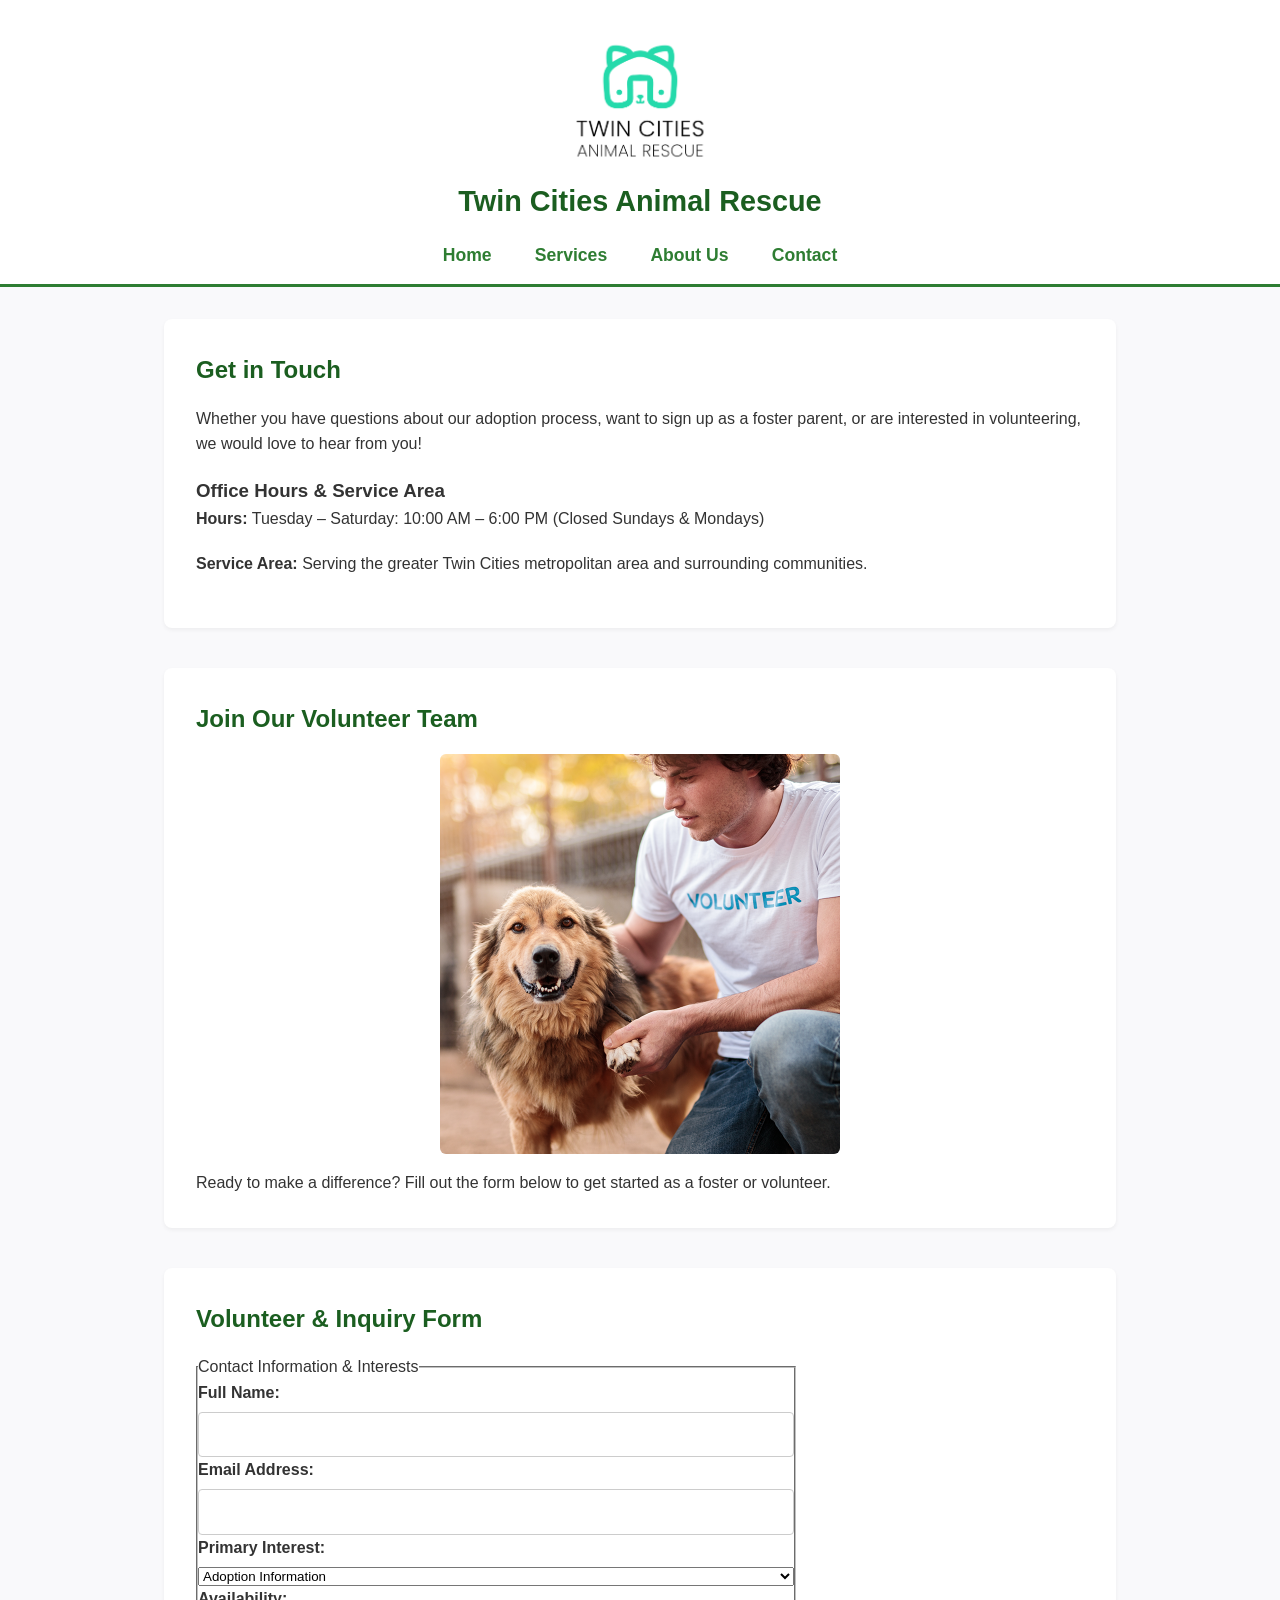
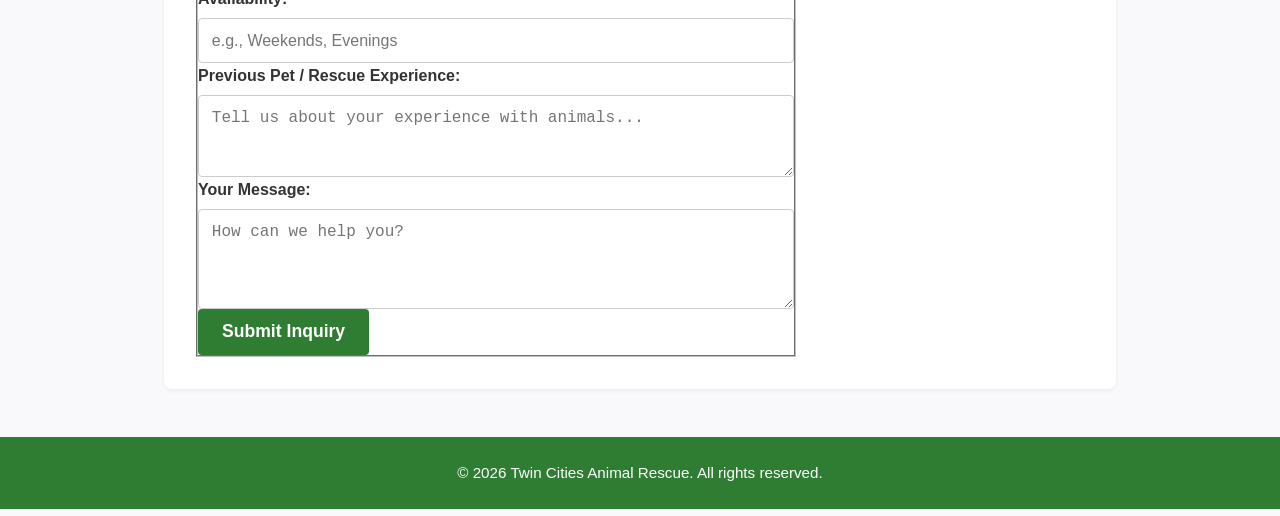
==== contact.html @ de8c1974 "Add files via upload" ====
<!DOCTYPE html>
<html lang="en">
<head>
    <meta charset="UTF-8">
    <meta name="viewport" content="width=device-width, initial-scale=1.0">
    <title>Twin Cities Animal Rescue - Contact Us</title>
    <link rel="stylesheet" href="styles.css">
</head>
<body>

    <!-- Header & Navigation -->
    <header>
        <img src="rescue-logo_c.png" alt="Twin Cities Animal Rescue Logo" width="150">
        <h1>Twin Cities Animal Rescue</h1>
        <nav>
            <ul>
                <li><a href="index.html">Home</a></li>
                <li><a href="services.html">Services</a></li>
                <li><a href="about.html">About Us</a></li>
                <li><a href="contact.html">Contact</a></li>
            </ul>
        </nav>
    </header>

    <!-- Main Content Area -->
    <main>
        <!-- Page Title & Info Section -->
        <section>
            <h2>Get in Touch</h2>
            <p>Whether you have questions about our adoption process, want to sign up as a foster parent, or are interested in volunteering, we would love to hear from you!</p>
            
            <h3>Office Hours & Service Area</h3>
            <p><strong>Hours:</strong> Tuesday – Saturday: 10:00 AM – 6:00 PM (Closed Sundays & Mondays)</p>
            <p><strong>Service Area:</strong> Serving the greater Twin Cities metropolitan area and surrounding communities.</p>
        </section>

        <!-- Volunteer Spotlight Image -->
        <section>
            <h2>Join Our Volunteer Team</h2>
            <figure>
                <img src="rescue-volunteer_c.png" alt="A smiling volunteer wearing a white Volunteer t-shirt holding the paw of a happy golden-brown dog" width="400">
                <figcaption>Ready to make a difference? Fill out the form below to get started as a foster or volunteer.</figcaption>
            </figure>
        </section>

        <!-- Interactive Form Section -->
        <section>
            <h2>Volunteer & Inquiry Form</h2>
            <form action="#" method="POST">
                <fieldset>
                    <legend>Contact Information & Interests</legend>
                    
                    <div>
                        <label for="fullname">Full Name:</label>
                        <input type="text" id="fullname" name="fullname" required>
                    </div>

                    <div>
                        <label for="email">Email Address:</label>
                        <input type="email" id="email" name="email" required>
                    </div>

                    <div>
                        <label for="interest">Primary Interest:</label>
                        <select id="interest" name="interest">
                            <option value="adoption">Adoption Information</option>
                            <option value="foster">Foster Program</option>
                            <option value="volunteer">Volunteer Opportunities</option>
                            <option value="general">General Inquiry</option>
                        </select>
                    </div>

                    <div>
                        <label for="availability">Availability:</label>
                        <input type="text" id="availability" name="availability" placeholder="e.g., Weekends, Evenings">
                    </div>

                    <div>
                        <label for="experience">Previous Pet / Rescue Experience:</label>
                        <textarea id="experience" name="experience" rows="3" cols="30" placeholder="Tell us about your experience with animals..."></textarea>
                    </div>

                    <div>
                        <label for="message">Your Message:</label>
                        <textarea id="message" name="message" rows="4" cols="30" required placeholder="How can we help you?"></textarea>
                    </div>

                    <div>
                        <button type="submit">Submit Inquiry</button>
                    </div>
                </fieldset>
            </form>
        </section>
    </main>

    <!-- Footer -->
    <footer>
        <p>&copy; 2026 Twin Cities Animal Rescue. All rights reserved.</p>
    </footer>

</body>
</html>
---- styles.css ----
/* ==========================================
   Twin Cities Animal Rescue - Core Stylesheet
   ========================================== */

/* Global Reset & Box-Sizing */
* {
    box-sizing: border-box;
    margin: 0;
    padding: 0;
}

/* Base Body Styles & Typography */
body {
    font-family: 'Segoe UI', Tahoma, Geneva, Verdana, sans-serif;
    line-height: 1.6;
    color: #333333;
    background-color: #f9f9fb;
}

/* Header & Brand Navigation */
header {
    background-color: #ffffff;
    border-bottom: 3px solid #2e7d32;
    padding: 1rem 2rem;
    display: flex;
    flex-direction: column;
    align-items: center;
    text-align: center;
}

header img {
    margin-bottom: 0.5rem;
}

header h1 {
    font-size: 1.8rem;
    color: #1b5e20;
    margin-bottom: 1rem;
}

/* Navigation Links */
nav ul {
    list-style: none;
    display: flex;
    flex-wrap: wrap;
    justify-content: center;
    gap: 1.5rem;
}

nav a {
    text-decoration: none;
    color: #2e7d32;
    font-weight: 600;
    font-size: 1.1rem;
    padding: 0.3rem 0.6rem;
    border-radius: 4px;
    transition: background-color 0.2s ease, color 0.2s ease;
}

nav a:hover {
    background-color: #e8f5e9;
    color: #1b5e20;
}

/* Main Content Wrapper */
main {
    max-width: 1000px;
    margin: 2rem auto;
    padding: 0 1.5rem;
    display: flex;
    flex-direction: column;
    gap: 2.5rem;
}

/* Section Styling */
section {
    background-color: #ffffff;
    padding: 2rem;
    border-radius: 8px;
    box-shadow: 0 2px 4px rgba(0, 0, 0, 0.05);
}

section h2 {
    color: #1b5e20;
    margin-bottom: 1rem;
    font-size: 1.5rem;
}

section p {
    margin-bottom: 1.2rem;
}

/* Responsive Media Styling */
img, picture img, video {
    max-width: 100%;
    height: auto;
    border-radius: 6px;
    display: block;
    margin: 1rem auto;
}

/* Forms & Inputs */
form {
    display: flex;
    flex-direction: column;
    gap: 1.2rem;
    max-width: 600px;
}

form div {
    display: flex;
    flex-direction: column;
    gap: 0.4rem;
}

label {
    font-weight: 600;
    color: #333333;
}

input, textarea {
    padding: 0.8rem;
    border: 1px solid #cccccc;
    border-radius: 4px;
    font-size: 1rem;
}

input:focus, textarea:focus {
    outline: none;
    border-color: #2e7d32;
    box-shadow: 0 0 4px rgba(46, 125, 50, 0.3);
}

button[type="submit"] {
    background-color: #2e7d32;
    color: #ffffff;
    padding: 0.8rem 1.5rem;
    border: none;
    border-radius: 4px;
    font-size: 1.1rem;
    font-weight: 600;
    cursor: pointer;
    align-self: flex-start;
    transition: background-color 0.2s ease;
}

button[type="submit"]:hover {
    background-color: #1b5e20;
}

/* Footer Styling */
footer {
    background-color: #2e7d32;
    color: #ffffff;
    text-align: center;
    padding: 1.5rem;
    margin-top: 3rem;
    font-size: 0.95rem;
}
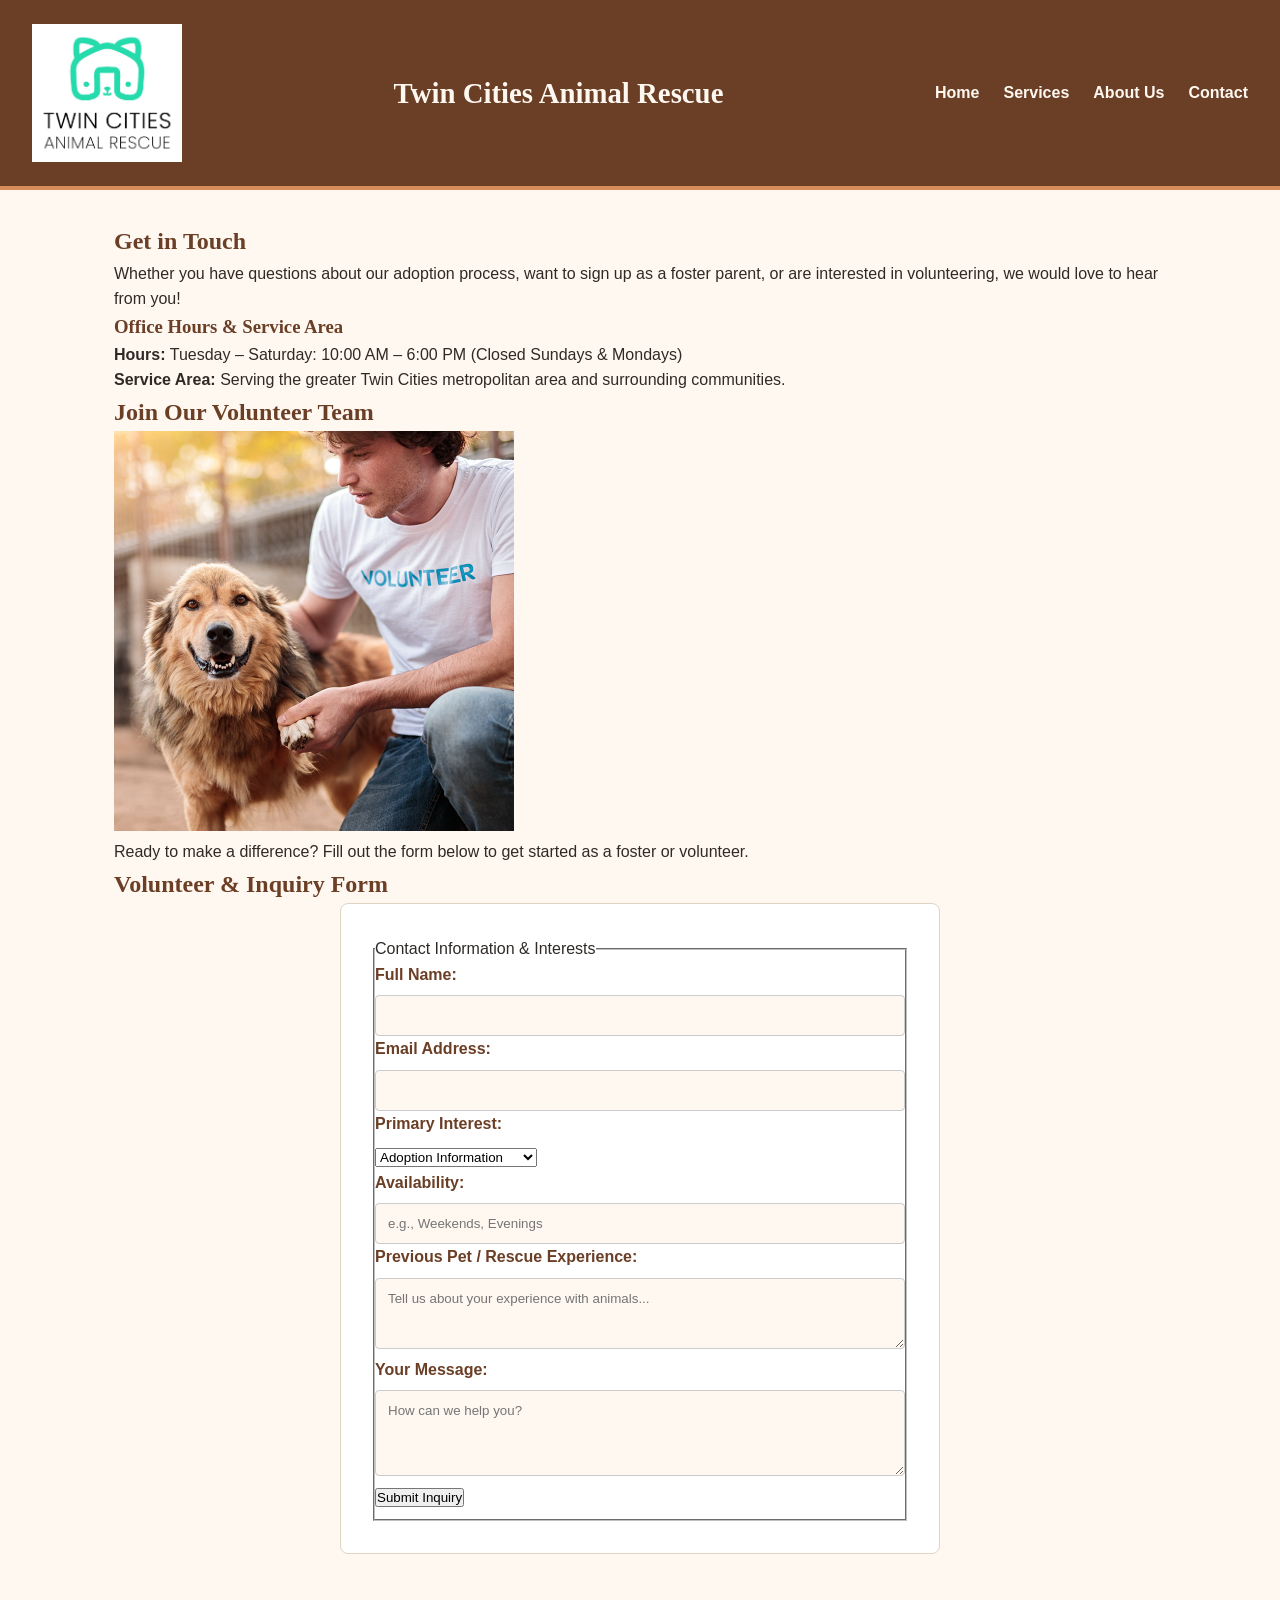
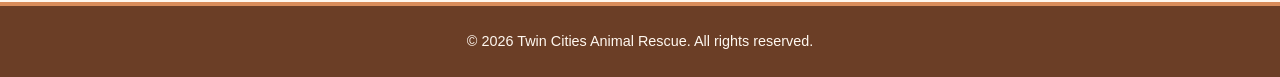
==== commit 86ec54a5: "Update contact.html" ====
--- a/contact.html
+++ b/contact.html
@@ -46,18 +46,20 @@
         <!-- Interactive Form Section -->
         <section>
             <h2>Volunteer & Inquiry Form</h2>
-            <form action="#" method="POST">
+            <form id="contactForm" action="#" method="POST" novalidate>
                 <fieldset>
                     <legend>Contact Information & Interests</legend>
                     
                     <div>
-                        <label for="fullname">Full Name:</label>
-                        <input type="text" id="fullname" name="fullname" required>
+                        <label for="name">Full Name:</label>
+                        <input type="text" id="name" name="name">
+                        <span id="nameError" style="color: red; display: block; font-size: 0.9rem;"></span>
                     </div>
 
                     <div>
                         <label for="email">Email Address:</label>
-                        <input type="email" id="email" name="email" required>
+                        <input type="email" id="email" name="email">
+                        <span id="emailError" style="color: red; display: block; font-size: 0.9rem;"></span>
                     </div>
 
                     <div>
@@ -82,11 +84,12 @@
 
                     <div>
                         <label for="message">Your Message:</label>
-                        <textarea id="message" name="message" rows="4" cols="30" required placeholder="How can we help you?"></textarea>
+                        <textarea id="message" name="message" rows="4" cols="30" placeholder="How can we help you?"></textarea>
                     </div>
 
                     <div>
                         <button type="submit">Submit Inquiry</button>
+                        <p id="formSuccess" style="color: green; font-weight: bold; margin-top: 10px;"></p>
                     </div>
                 </fieldset>
             </form>
@@ -97,6 +100,6 @@
     <footer>
         <p>&copy; 2026 Twin Cities Animal Rescue. All rights reserved.</p>
     </footer>
-
+    <script src="script.js" defer></script>
 </body>
-</html>+</html>
--- a/styles.css
+++ b/styles.css
@@ -1,159 +1,192 @@
 /* ==========================================
-   Twin Cities Animal Rescue - Core Stylesheet
+   TWIN CITIES ANIMAL RESCUE - STYLESHEET
+   Palette: Cream, Brown, Peach, Charcoal
    ========================================== */
 
-/* Global Reset & Box-Sizing */
+/* Global Reset & Box Sizing */
 * {
-    box-sizing: border-box;
-    margin: 0;
-    padding: 0;
+  margin: 0;
+  padding: 0;
+  box-sizing: border-box;
 }
 
-/* Base Body Styles & Typography */
 body {
-    font-family: 'Segoe UI', Tahoma, Geneva, Verdana, sans-serif;
-    line-height: 1.6;
-    color: #333333;
-    background-color: #f9f9fb;
+  font-family: Arial, sans-serif;
+  background-color: #FFF8F0; /* Cream background */
+  color: #2F2A26;            /* Charcoal text */
+  line-height: 1.6;
 }
 
-/* Header & Brand Navigation */
+/* Header & Navigation */
 header {
-    background-color: #ffffff;
-    border-bottom: 3px solid #2e7d32;
-    padding: 1rem 2rem;
-    display: flex;
-    flex-direction: column;
-    align-items: center;
-    text-align: center;
+  background-color: #6B3E26; /* Rich brown header */
+  color: #FFF8F0;
+  padding: 1.5rem 2rem;
+  display: flex;
+  justify-content: space-between;
+  align-items: center;
+  border-bottom: 4px solid #D88C5A; /* Peach accent border */
 }
 
-header img {
-    margin-bottom: 0.5rem;
+.logo-container {
+  display: flex;
+  align-items: center;
+  gap: 1rem;
+}
+
+.logo-container img {
+  height: 50px;
+  width: 50px;
+  object-fit: cover;
+  border-radius: 50%;
+}
+
+h1, h2, h3 {
+  font-family: Georgia, serif;
+  color: #6B3E26;
 }
 
 header h1 {
-    font-size: 1.8rem;
-    color: #1b5e20;
-    margin-bottom: 1rem;
+  color: #FFF8F0;
+  font-size: 1.8rem;
 }
 
-/* Navigation Links */
 nav ul {
-    list-style: none;
-    display: flex;
-    flex-wrap: wrap;
-    justify-content: center;
-    gap: 1.5rem;
+  list-style: none;
+  display: flex;
+  gap: 1.5rem;
 }
 
 nav a {
-    text-decoration: none;
-    color: #2e7d32;
-    font-weight: 600;
-    font-size: 1.1rem;
-    padding: 0.3rem 0.6rem;
-    border-radius: 4px;
-    transition: background-color 0.2s ease, color 0.2s ease;
+  color: #FFF8F0;
+  text-decoration: none;
+  font-weight: bold;
+  transition: color 0.3s ease;
 }
 
-nav a:hover {
-    background-color: #e8f5e9;
-    color: #1b5e20;
+nav a:hover,
+nav a.active {
+  color: #D88C5A; /* Peach hover state */
+  text-decoration: underline;
 }
 
 /* Main Content Wrapper */
 main {
-    max-width: 1000px;
-    margin: 2rem auto;
-    padding: 0 1.5rem;
-    display: flex;
-    flex-direction: column;
-    gap: 2.5rem;
+  max-width: 1100px;
+  margin: 2rem auto;
+  padding: 0 1.5rem;
+  min-height: 60vh;
 }
 
-/* Section Styling */
-section {
-    background-color: #ffffff;
-    padding: 2rem;
-    border-radius: 8px;
-    box-shadow: 0 2px 4px rgba(0, 0, 0, 0.05);
+/* Hero Section */
+.hero {
+  background: linear-gradient(rgba(107, 62, 38, 0.85), rgba(47, 42, 38, 0.85)), url('../images/hero-bg.jpg') no-repeat center center/cover;
+  color: #FFF8F0;
+  text-align: center;
+  padding: 4rem 2rem;
+  border-radius: 8px;
+  margin-bottom: 2rem;
 }
 
-section h2 {
-    color: #1b5e20;
-    margin-bottom: 1rem;
-    font-size: 1.5rem;
+.hero h2 {
+  color: #FFF8F0;
+  font-size: 2.5rem;
+  margin-bottom: 1rem;
 }
 
-section p {
-    margin-bottom: 1.2rem;
+.hero p {
+  font-size: 1.2rem;
+  margin-bottom: 1.5rem;
+  max-width: 700px;
+  margin-left: auto;
+  margin-right: auto;
 }
 
-/* Responsive Media Styling */
-img, picture img, video {
-    max-width: 100%;
-    height: auto;
-    border-radius: 6px;
-    display: block;
-    margin: 1rem auto;
+/* Buttons & CTAs */
+.btn {
+  display: inline-block;
+  background-color: #D88C5A; /* Peach call-to-action button */
+  color: #FFF8F0;
+  padding: 0.75rem 1.5rem;
+  border-radius: 4px;
+  text-decoration: none;
+  font-weight: bold;
+  transition: background-color 0.3s ease;
 }
 
-/* Forms & Inputs */
-form {
-    display: flex;
-    flex-direction: column;
-    gap: 1.2rem;
-    max-width: 600px;
+.btn:hover {
+  background-color: #b97444; /* Darker peach/terracotta on hover */
 }
 
-form div {
-    display: flex;
-    flex-direction: column;
-    gap: 0.4rem;
+/* Cards & Grid Layouts */
+.grid-container {
+  display: grid;
+  grid-template-columns: repeat(auto-fit, minmax(280px, 1fr));
+  gap: 2rem;
+  margin-top: 2rem;
+}
+
+.card {
+  background-color: #ffffff;
+  border: 1px solid #e0d4c3;
+  border-radius: 8px;
+  padding: 1.5rem;
+  box-shadow: 0 4px 6px rgba(47, 42, 38, 0.05);
+}
+
+.card h3 {
+  margin-bottom: 0.75rem;
+}
+
+/* Forms (Contact Page) */
+form {
+  background-color: #ffffff;
+  padding: 2rem;
+  border-radius: 8px;
+  border: 1px solid #e0d4c3;
+  max-width: 600px;
+  margin: 0 auto;
+}
+
+.form-group {
+  margin-bottom: 1.25rem;
 }
 
 label {
-    font-weight: 600;
-    color: #333333;
+  display: block;
+  margin-bottom: 0.5rem;
+  font-weight: bold;
+  color: #6B3E26;
 }
 
-input, textarea {
-    padding: 0.8rem;
-    border: 1px solid #cccccc;
-    border-radius: 4px;
-    font-size: 1rem;
+input[type="text"],
+input[type="email"],
+textarea {
+  width: 100%;
+  padding: 0.75rem;
+  border: 1px solid #ccc;
+  border-radius: 4px;
+  font-family: Arial, sans-serif;
+  background-color: #FFF8F0;
 }
 
-input:focus, textarea:focus {
-    outline: none;
-    border-color: #2e7d32;
-    box-shadow: 0 0 4px rgba(46, 125, 50, 0.3);
+input:focus,
+textarea:focus {
+  outline: none;
+  border-color: #D88C5A;
+  box-shadow: 0 0 5px rgba(216, 140, 90, 0.3);
 }
 
-button[type="submit"] {
-    background-color: #2e7d32;
-    color: #ffffff;
-    padding: 0.8rem 1.5rem;
-    border: none;
-    border-radius: 4px;
-    font-size: 1.1rem;
-    font-weight: 600;
-    cursor: pointer;
-    align-self: flex-start;
-    transition: background-color 0.2s ease;
+/* Footer */
+footer {
+  background-color: #6B3E26;
+  color: #FFF8F0;
+  text-align: center;
+  padding: 1.5rem;
+  margin-top: 3rem;
+  border-top: 4px solid #D88C5A;
 }
 
-button[type="submit"]:hover {
-    background-color: #1b5e20;
+footer p {
+  font-size: 0.9rem;
 }
-
-/* Footer Styling */
-footer {
-    background-color: #2e7d32;
-    color: #ffffff;
-    text-align: center;
-    padding: 1.5rem;
-    margin-top: 3rem;
-    font-size: 0.95rem;
-}
